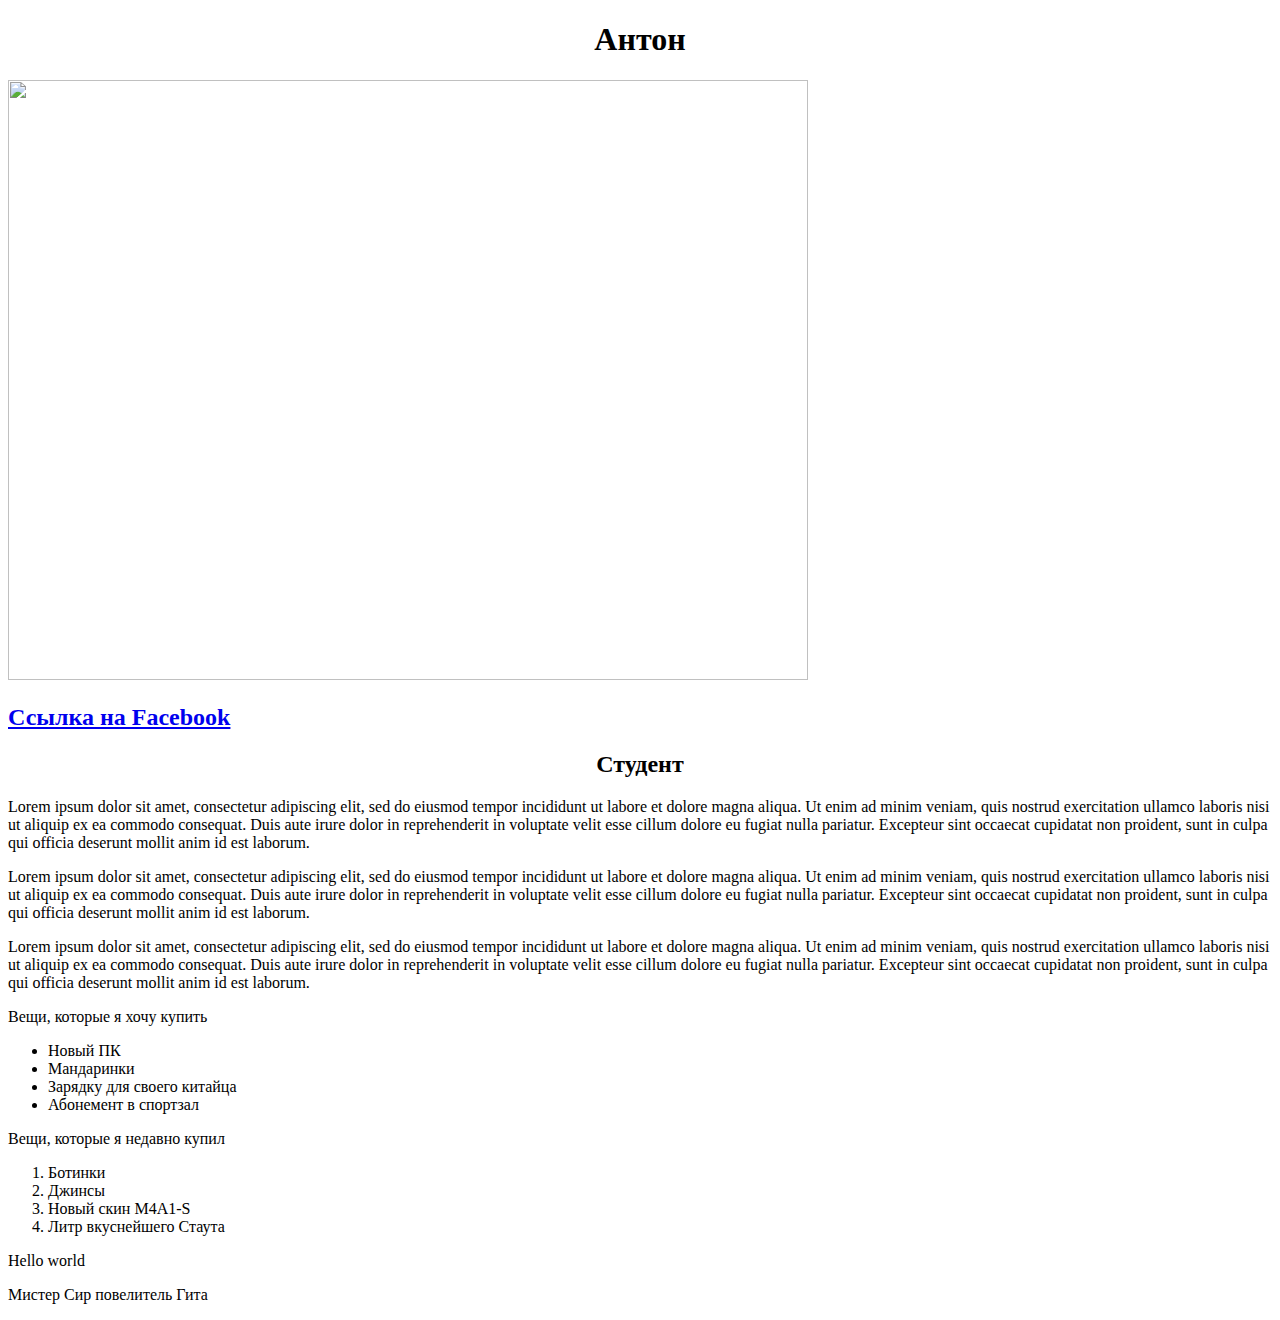
==== Index.html @ d89f1f13 "Sir povelitel Gita" ====
<!DOCTYPE html>
<html>
   <head>
      <meta charset="utf-8">
      <title>Заголовок страницы</title>
   </head>
   <body>
        <h1 align="center">Антон</h1>
        <img width="800" height="600" src="http://zverivdom.com/gallery/4719.jpg">
        <h2><a href="https://www.facebook.com/TonhyJohns" target="blank">Ссылка на Facebook</a></h2>
        <h2 align="center" >Студент</h2>
        <p>Lorem ipsum dolor sit amet, consectetur adipiscing elit, sed do eiusmod tempor incididunt ut labore et dolore magna aliqua. Ut enim ad minim veniam, quis nostrud exercitation ullamco laboris nisi ut aliquip ex ea commodo consequat. Duis aute irure dolor in reprehenderit in voluptate velit esse cillum dolore eu fugiat nulla pariatur. Excepteur sint occaecat cupidatat non proident, sunt in culpa qui officia deserunt mollit anim id est laborum.</p>
        <p>Lorem ipsum dolor sit amet, consectetur adipiscing elit, sed do eiusmod tempor incididunt ut labore et dolore magna aliqua. Ut enim ad minim veniam, quis nostrud exercitation ullamco laboris nisi ut aliquip ex ea commodo consequat. Duis aute irure dolor in reprehenderit in voluptate velit esse cillum dolore eu fugiat nulla pariatur. Excepteur sint occaecat cupidatat non proident, sunt in culpa qui officia deserunt mollit anim id est laborum.</p>
        <p>Lorem ipsum dolor sit amet, consectetur adipiscing elit, sed do eiusmod tempor incididunt ut labore et dolore magna aliqua. Ut enim ad minim veniam, quis nostrud exercitation ullamco laboris nisi ut aliquip ex ea commodo consequat. Duis aute irure dolor in reprehenderit in voluptate velit esse cillum dolore eu fugiat nulla pariatur. Excepteur sint occaecat cupidatat non proident, sunt in culpa qui officia deserunt mollit anim id est laborum.</p>
        <p>Вещи, которые я хочу купить
            <ul>
                <li>Новый ПК</li>
                <li>Мандаринки</li>
                <li>Зарядку для своего китайца</li>
                <li>Абонемент в спортзал</li>
            </ul>
        </p>
        <p>Вещи, которые я недавно купил
            <ol>
                <li>Ботинки</li>
                <li>Джинсы</li>
                <li>Новый скин M4A1-S</li>
                <li>Литр вкуснейшего Стаута</li>
            </ol>
        </p>
        <p>Hello world</p>
        <p>Мистер Сир повелитель Гита</p>
    </body>
</html>
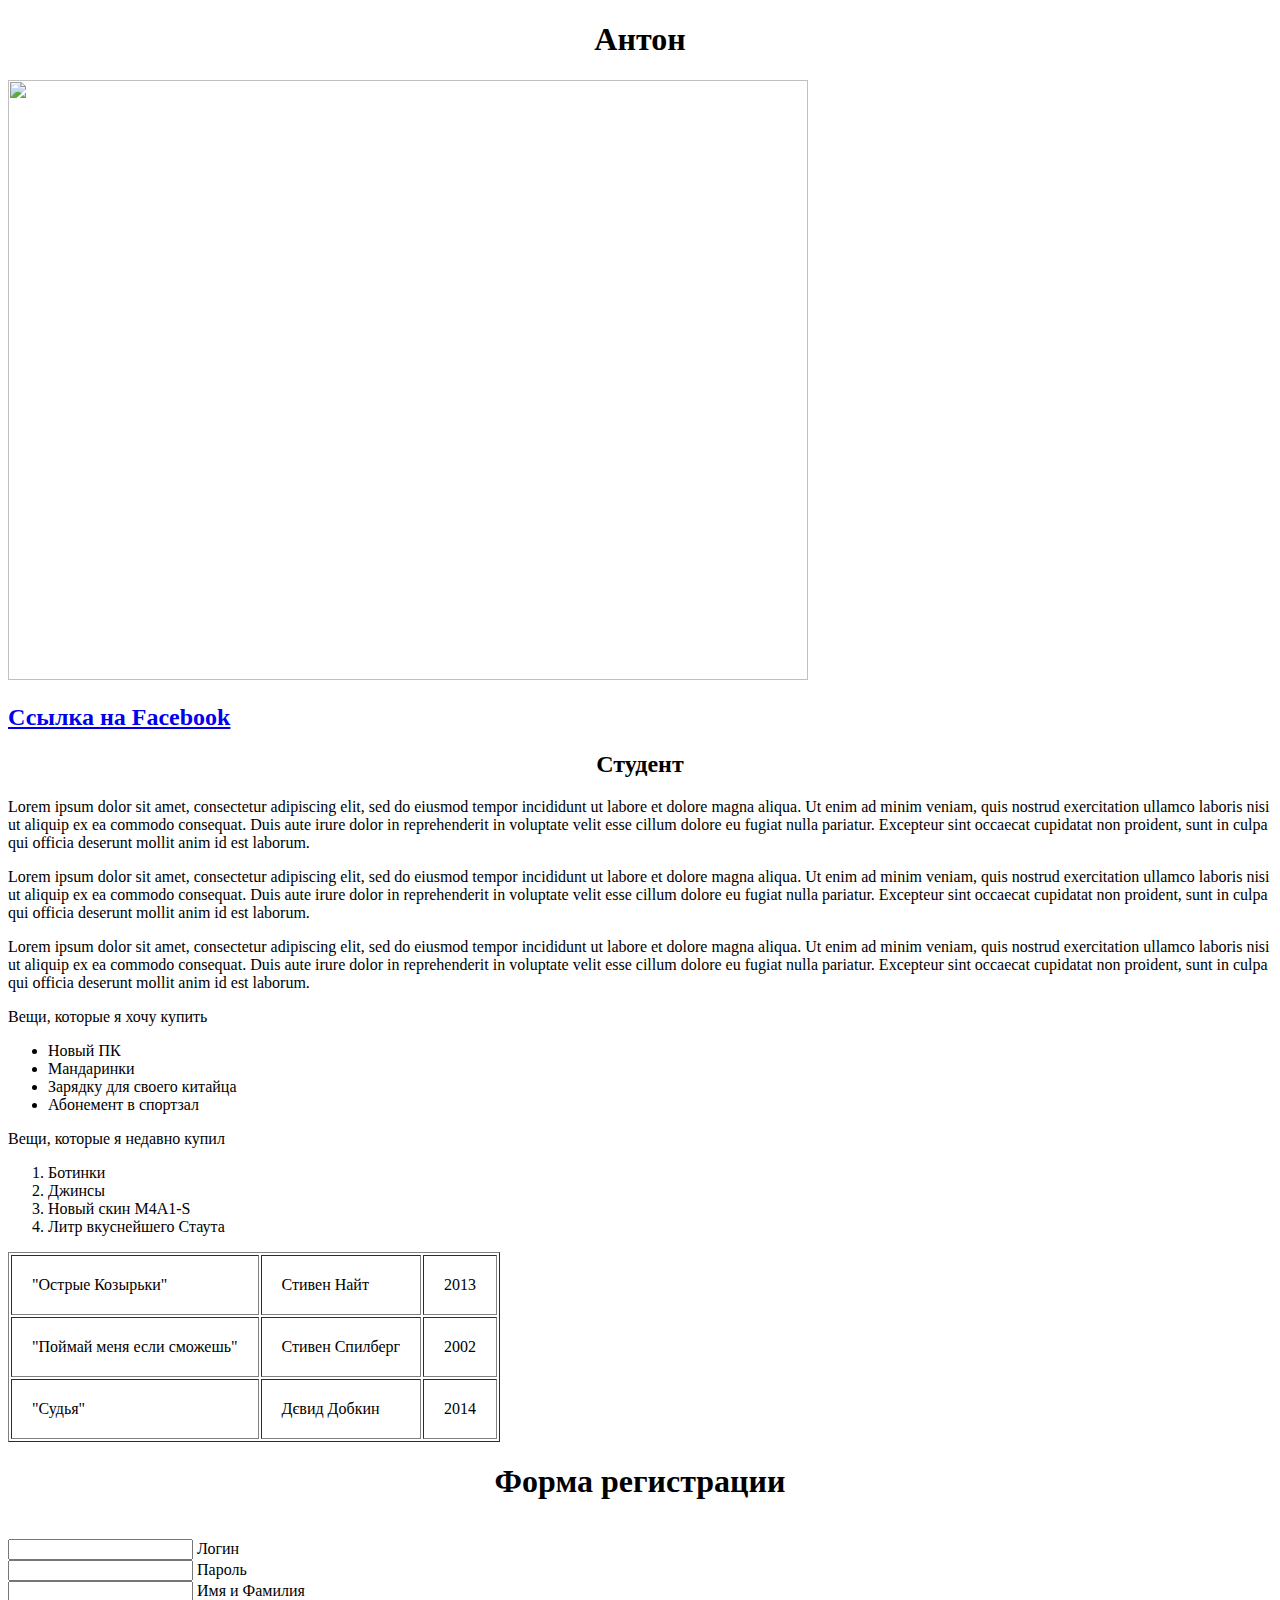
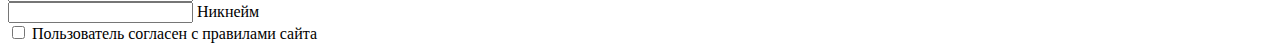
==== commit 12b6062f: "tb and input" ====
--- a/Index.html
+++ b/Index.html
@@ -28,7 +28,33 @@
                 <li>Литр вкуснейшего Стаута</li>
             </ol>
         </p>
-        <p>Hello world</p>
-        <p>Мистер Сир повелитель Гита</p>
+        <table cellpadding="20" border="1">
+            <tr>
+                <td>"Острые Козырьки"</td>
+                <td>Стивен Найт</td>
+                <td>2013</td>
+            </tr>
+            <tr>
+                <td>"Поймай меня если сможешь"</td>
+                <td>Стивен Спилберг</td>
+                <td>2002</td>
+            </tr>
+            <tr>
+                <td>"Судья"</td>
+                <td>Дєвид Добкин</td>
+                <td>2014</td>
+            </tr>
+        </table>
+        <h1 align="center">Форма регистрации</h1>
+        <br><input type="text">
+        <label>Логин</label>
+        <br><input type="password">
+        <label>Пароль</label>
+        <br><input type="text">
+        <label>Имя и Фамилия</label>
+        <br><input type="text">
+        <labek>Никнейм</labek>
+        <br><input type="checkbox">
+        <label>Пользователь согласен с правилами сайта</label>
     </body>
 </html>
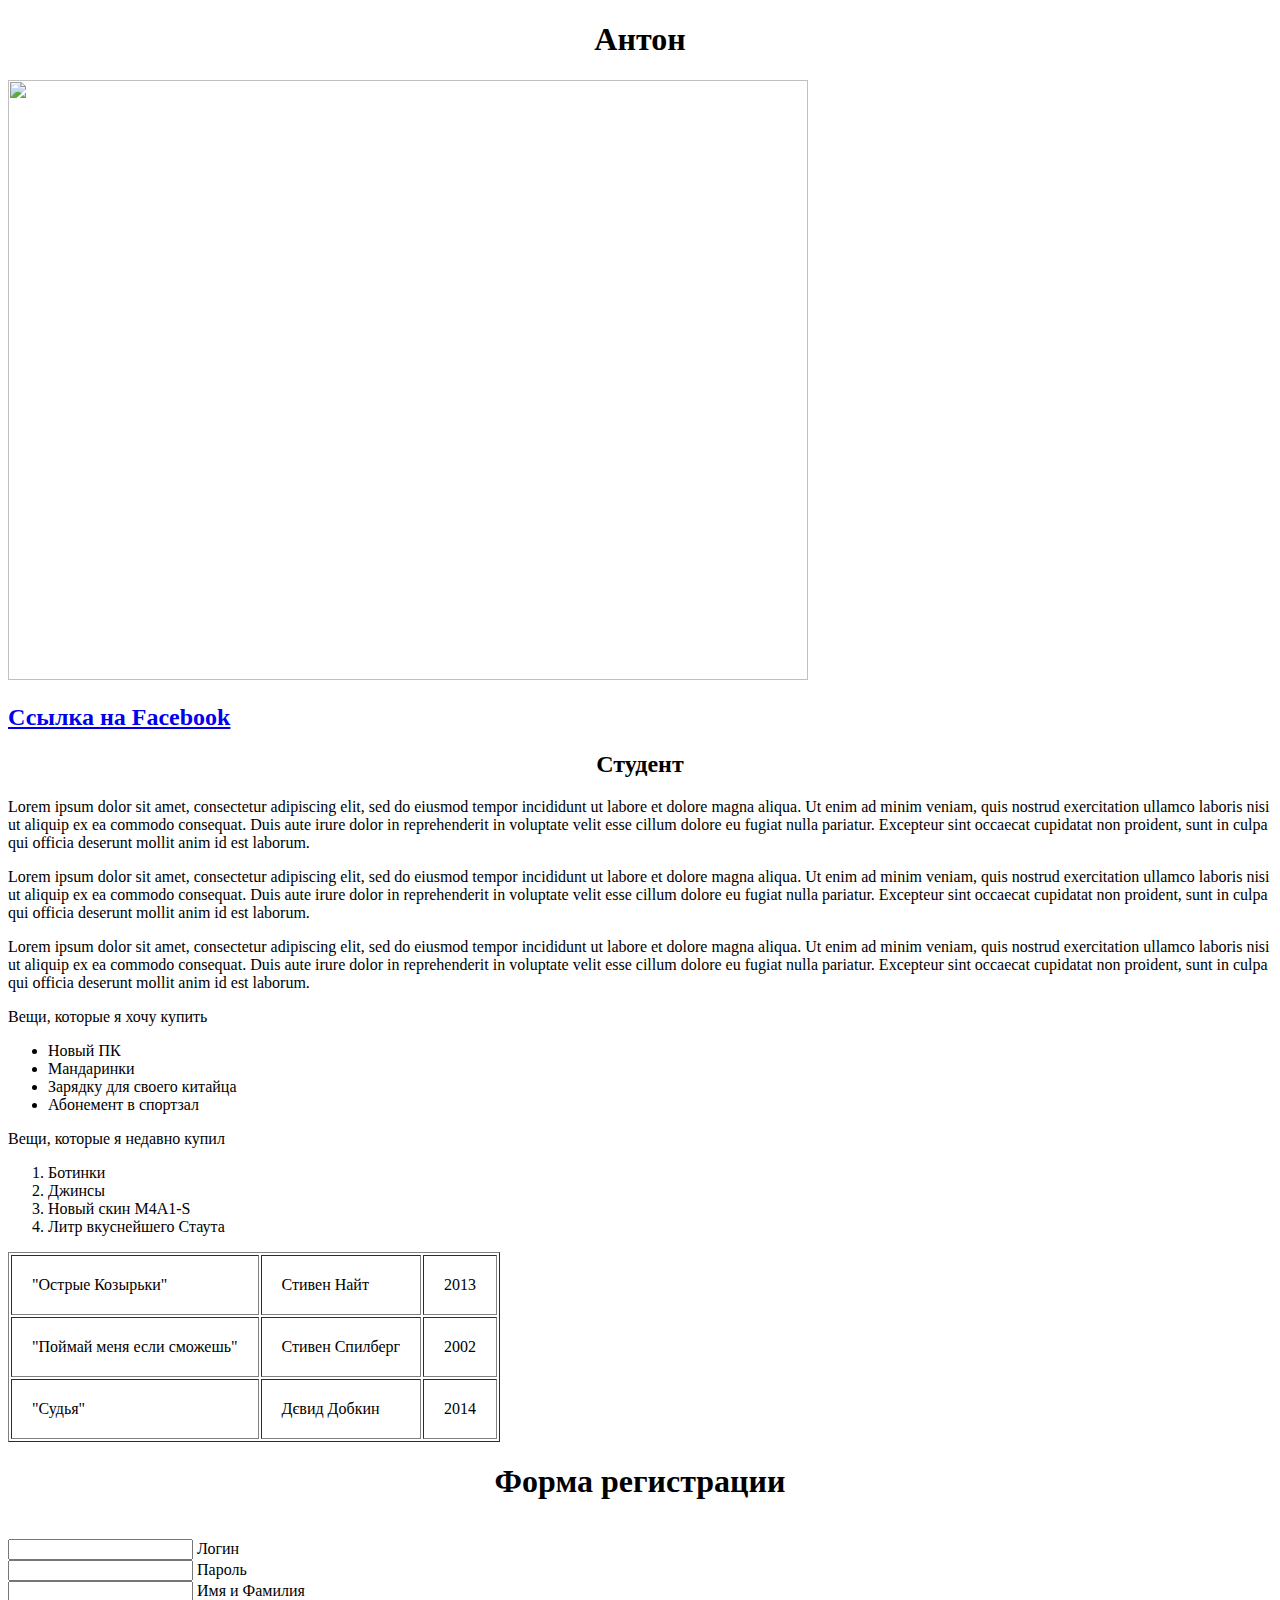
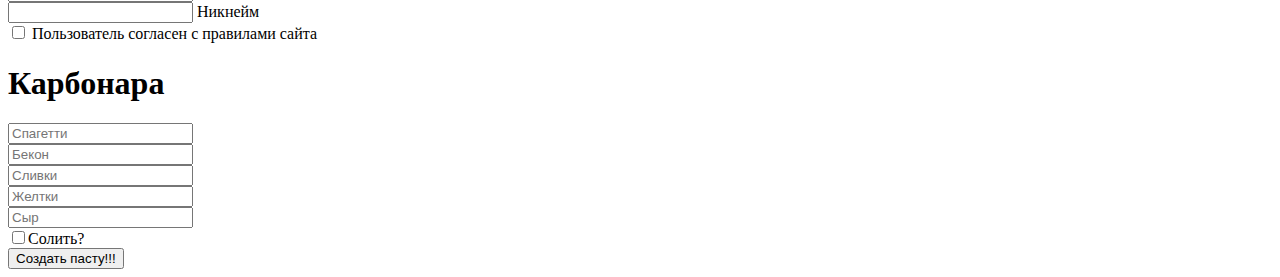
==== commit 9ee51e72: "Forms" ====
--- a/Index.html
+++ b/Index.html
@@ -56,5 +56,15 @@
         <labek>Никнейм</labek>
         <br><input type="checkbox">
         <label>Пользователь согласен с правилами сайта</label>
+        <form>
+            <h1>Карбонара</h1>
+            <input type="text" placeholder="Спагетти" name="Spagetti"><br>
+            <input type="text" placeholder="Бекон" name="Bacon"><br>
+            <input type="text" placeholder="Сливки" name="Slibvki"><br>
+            <input type="text" placeholder="Желтки" name "Yellowki"><br>
+            <input type="text" placeholder="Сыр" name="Cheese"><br>
+            <input type="checkbox" name="solit">Солить?<br>
+            <button type="submit">Создать пасту!!!</button>
+        </form>
     </body>
 </html>
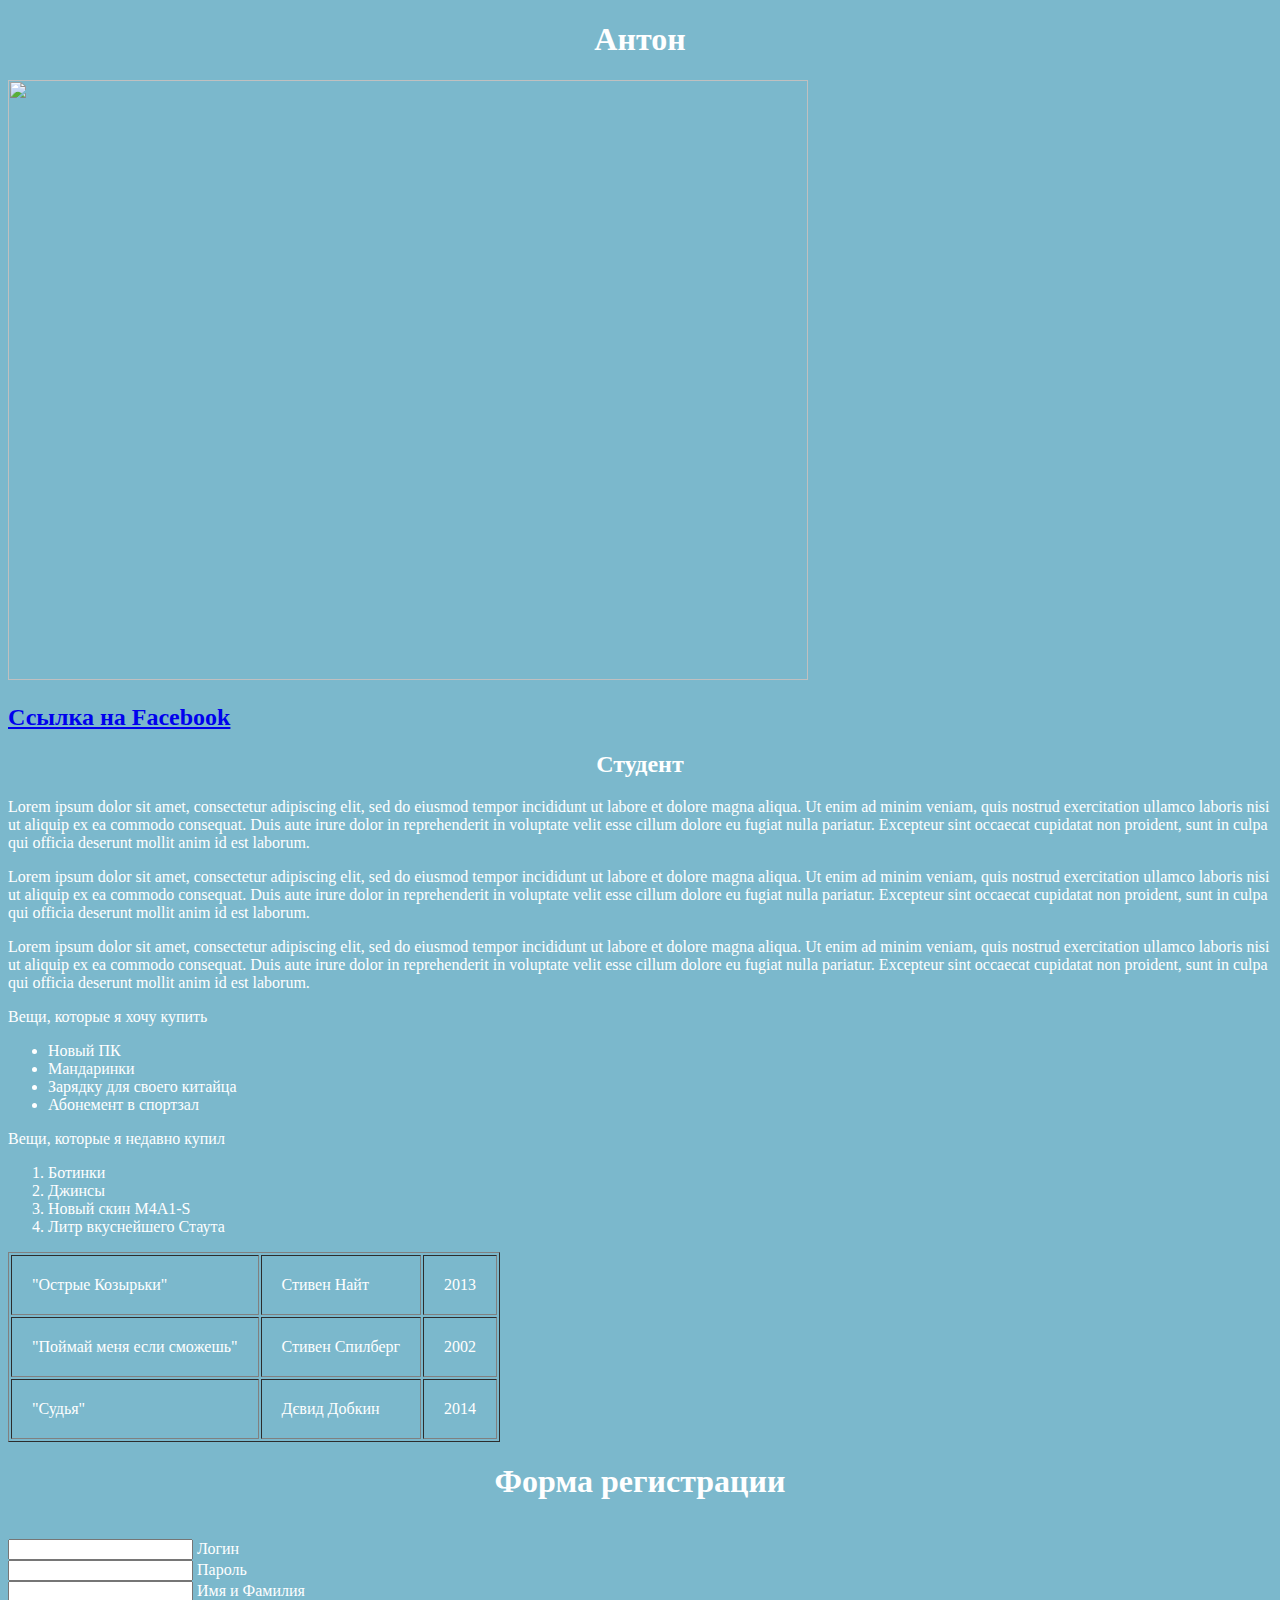
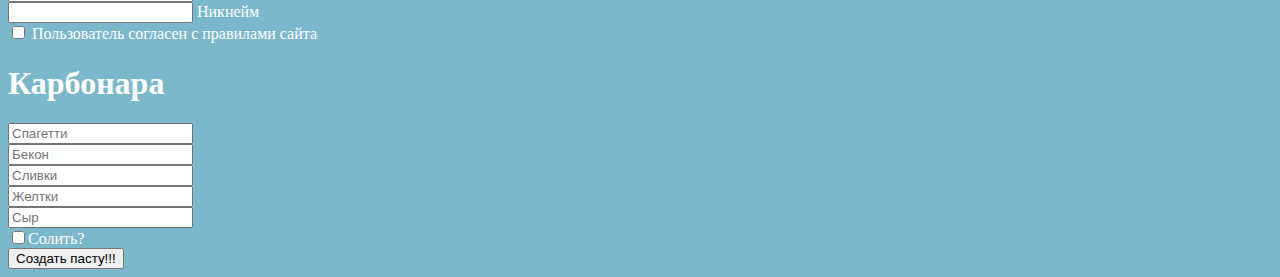
==== commit 04bc24e7: "1st css style" ====
--- a/Index.html
+++ b/Index.html
@@ -2,6 +2,7 @@
 <html>
    <head>
       <meta charset="utf-8">
+      <link rel="stylesheet" href="Style.css">
       <title>Заголовок страницы</title>
    </head>
    <body>
--- a/Style.css
+++ b/Style.css
@@ -0,0 +1,4 @@
+body {
+    background-color: rgb(123, 184, 204);
+    color: #fff;
+}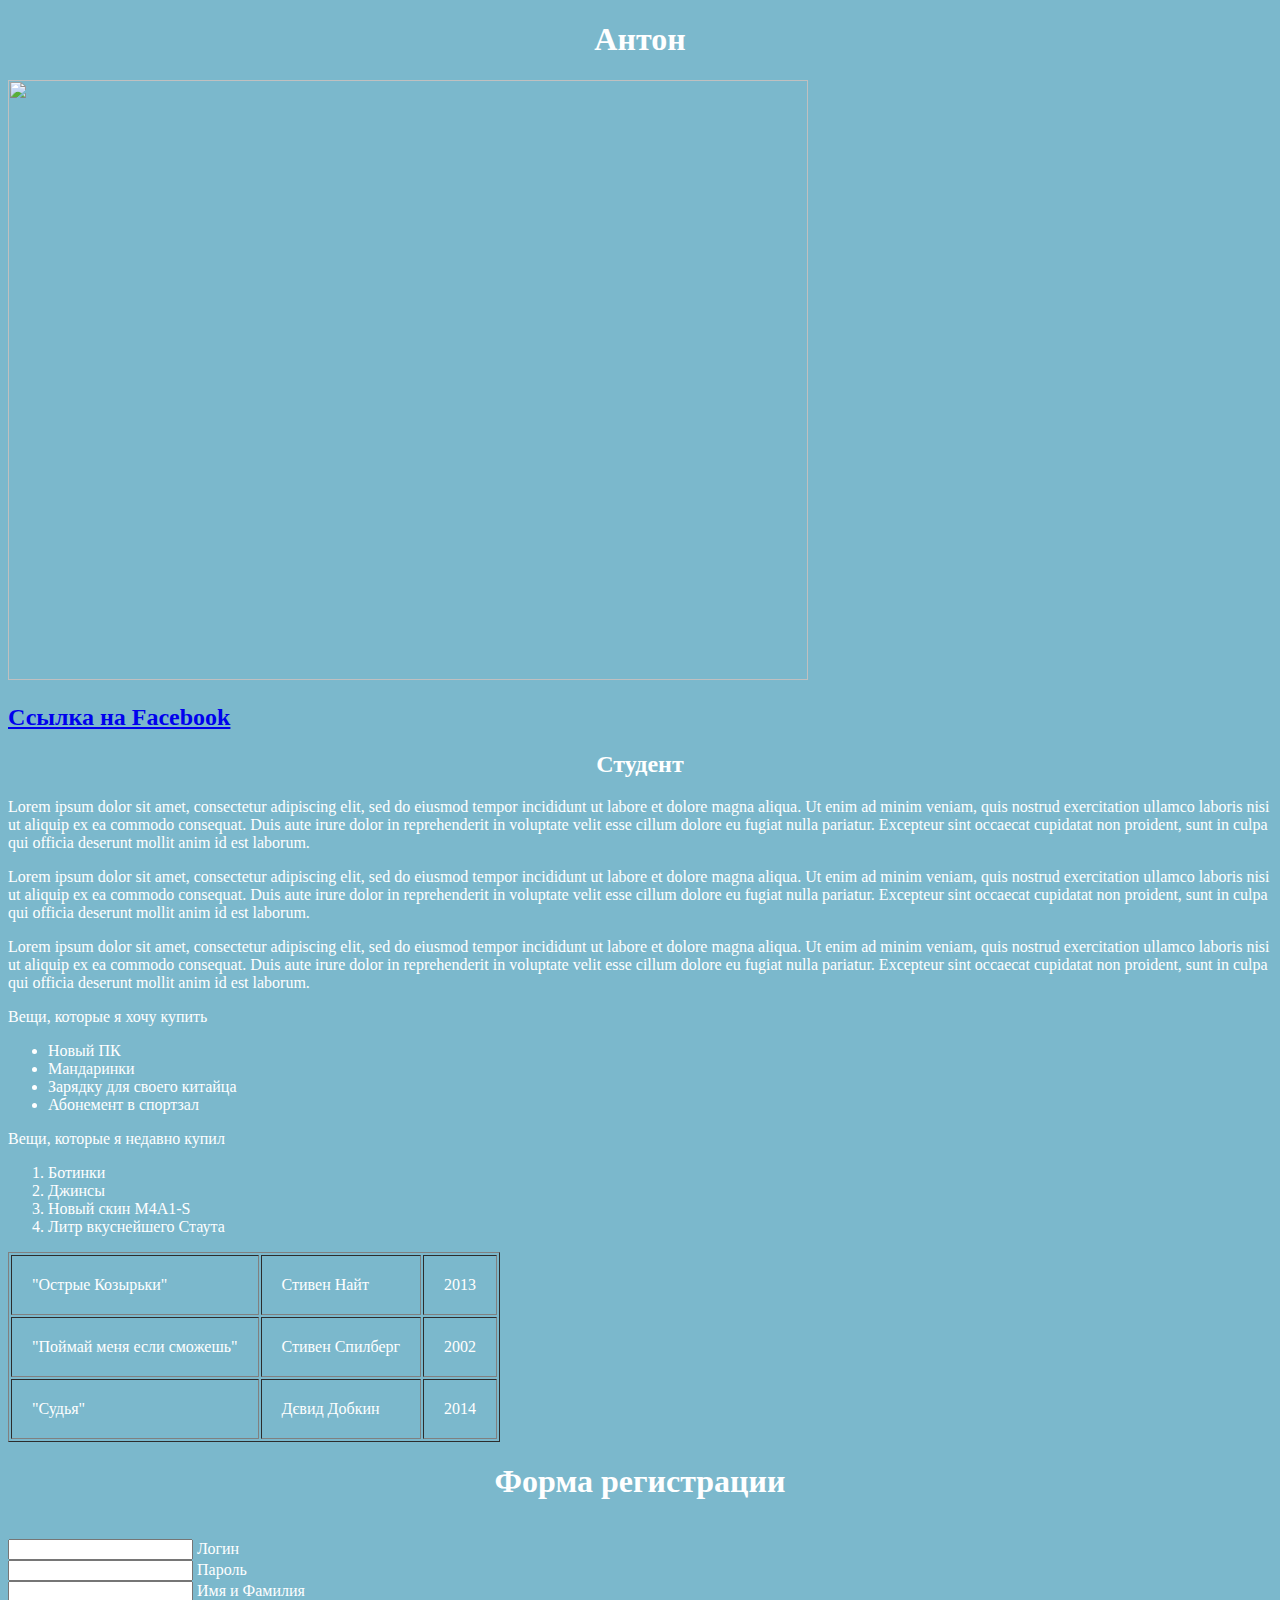
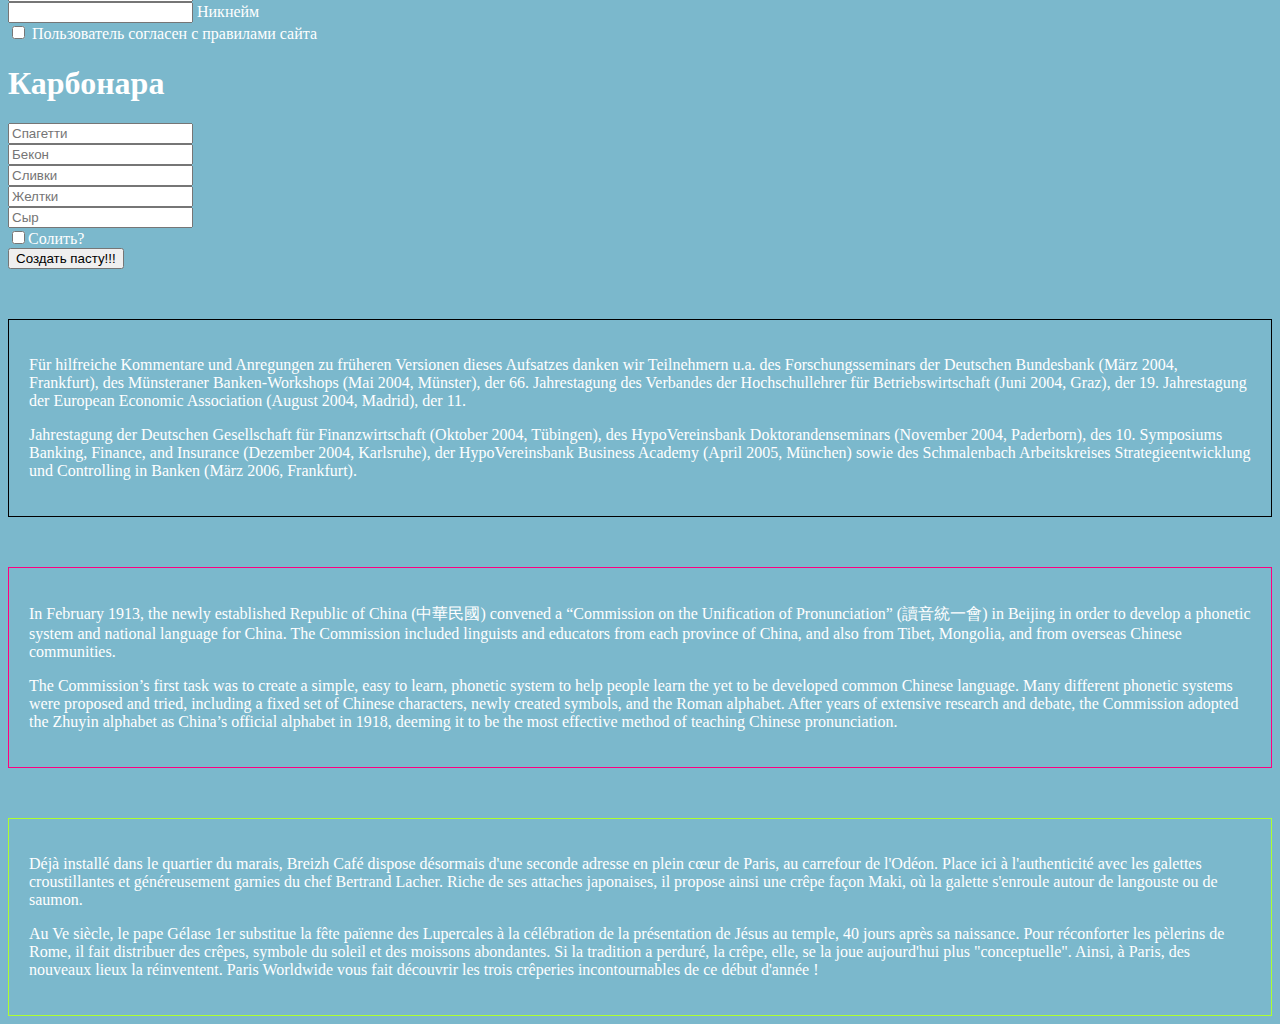
==== commit 74378808: "2nd css" ====
--- a/Index.html
+++ b/Index.html
@@ -67,5 +67,16 @@
             <input type="checkbox" name="solit">Солить?<br>
             <button type="submit">Создать пасту!!!</button>
         </form>
+        <div class="first"><p>Für hilfreiche Kommentare und Anregungen zu früheren Versionen dieses Aufsatzes danken wir Teilnehmern u.a. des Forschungsseminars der Deutschen Bundesbank (März 2004, Frankfurt), des Münsteraner Banken-Workshops (Mai 2004, Münster), der 66. Jahrestagung des Verbandes der Hochschullehrer für Betriebswirtschaft (Juni 2004, Graz), der 19. Jahrestagung der European Economic Association (August 2004, Madrid), der 11.</p>
+            <p> Jahrestagung der Deutschen Gesellschaft für Finanzwirtschaft (Oktober 2004, Tübingen), des HypoVereinsbank Doktorandenseminars (November 2004, Paderborn), des 10. Symposiums Banking, Finance, and Insurance (Dezember 2004, Karlsruhe), der HypoVereinsbank Business Academy (April 2005, München) sowie des Schmalenbach Arbeitskreises Strategieentwicklung und Controlling in Banken (März 2006, Frankfurt).</p>
+            </div>
+        <div class="second">
+            <p>In February 1913, the newly established Republic of China (中華民國) convened a “Commission on the Unification of Pronunciation” (讀音統一會) in Beijing in order to develop a phonetic system and national language for China. The Commission included linguists and educators from each province of China, and also from Tibet, Mongolia, and from overseas Chinese communities.</p>
+            <p>The Commission’s first task was to create a simple, easy to learn, phonetic system to help people learn the yet to be developed common Chinese language. Many different phonetic systems were proposed and tried, including a fixed set of Chinese characters, newly created symbols, and the Roman alphabet.   After years of extensive research and debate, the Commission adopted the Zhuyin alphabet as China’s official alphabet in 1918, deeming it to be the most effective method of teaching Chinese pronunciation.</p>
+        </div>
+        <div class="third">
+            <p>Déjà installé dans le quartier du marais, Breizh Café dispose désormais d'une seconde adresse en plein cœur de Paris, au carrefour de l'Odéon. Place ici à l'authenticité avec les galettes croustillantes et généreusement garnies du chef Bertrand Lacher. Riche de ses attaches japonaises, il propose ainsi une crêpe façon Maki, où la galette s'enroule autour de langouste ou de saumon.</p>
+            <p>Au Ve siècle, le pape Gélase 1er substitue la fête païenne des Lupercales à la célébration de la présentation de Jésus au temple, 40 jours après sa naissance. Pour réconforter les pèlerins de Rome, il fait distribuer des crêpes, symbole du soleil et des moissons abondantes. Si la tradition a perduré, la crêpe, elle, se la joue aujourd'hui plus "conceptuelle". Ainsi, à Paris, des nouveaux lieux la réinventent. Paris Worldwide vous fait découvrir les trois crêperies incontournables de ce début d'année !</p>
+        </div>
     </body>
 </html>
--- a/Style.css
+++ b/Style.css
@@ -1,4 +1,19 @@
 body {
     background-color: rgb(123, 184, 204);
     color: #fff;
+}
+.first {
+    border: 1px solid rgb(0, 0, 0);
+    margin-bottom: 50px;
+    margin-top: 50px;
+    padding: 20px;
+}
+.second {
+    border: 1px solid rgb(255, 0, 128);
+    margin-bottom: 50px;
+    padding: 20px;
+}
+.third {
+    border: 1px solid greenyellow;
+    padding: 20px;
 }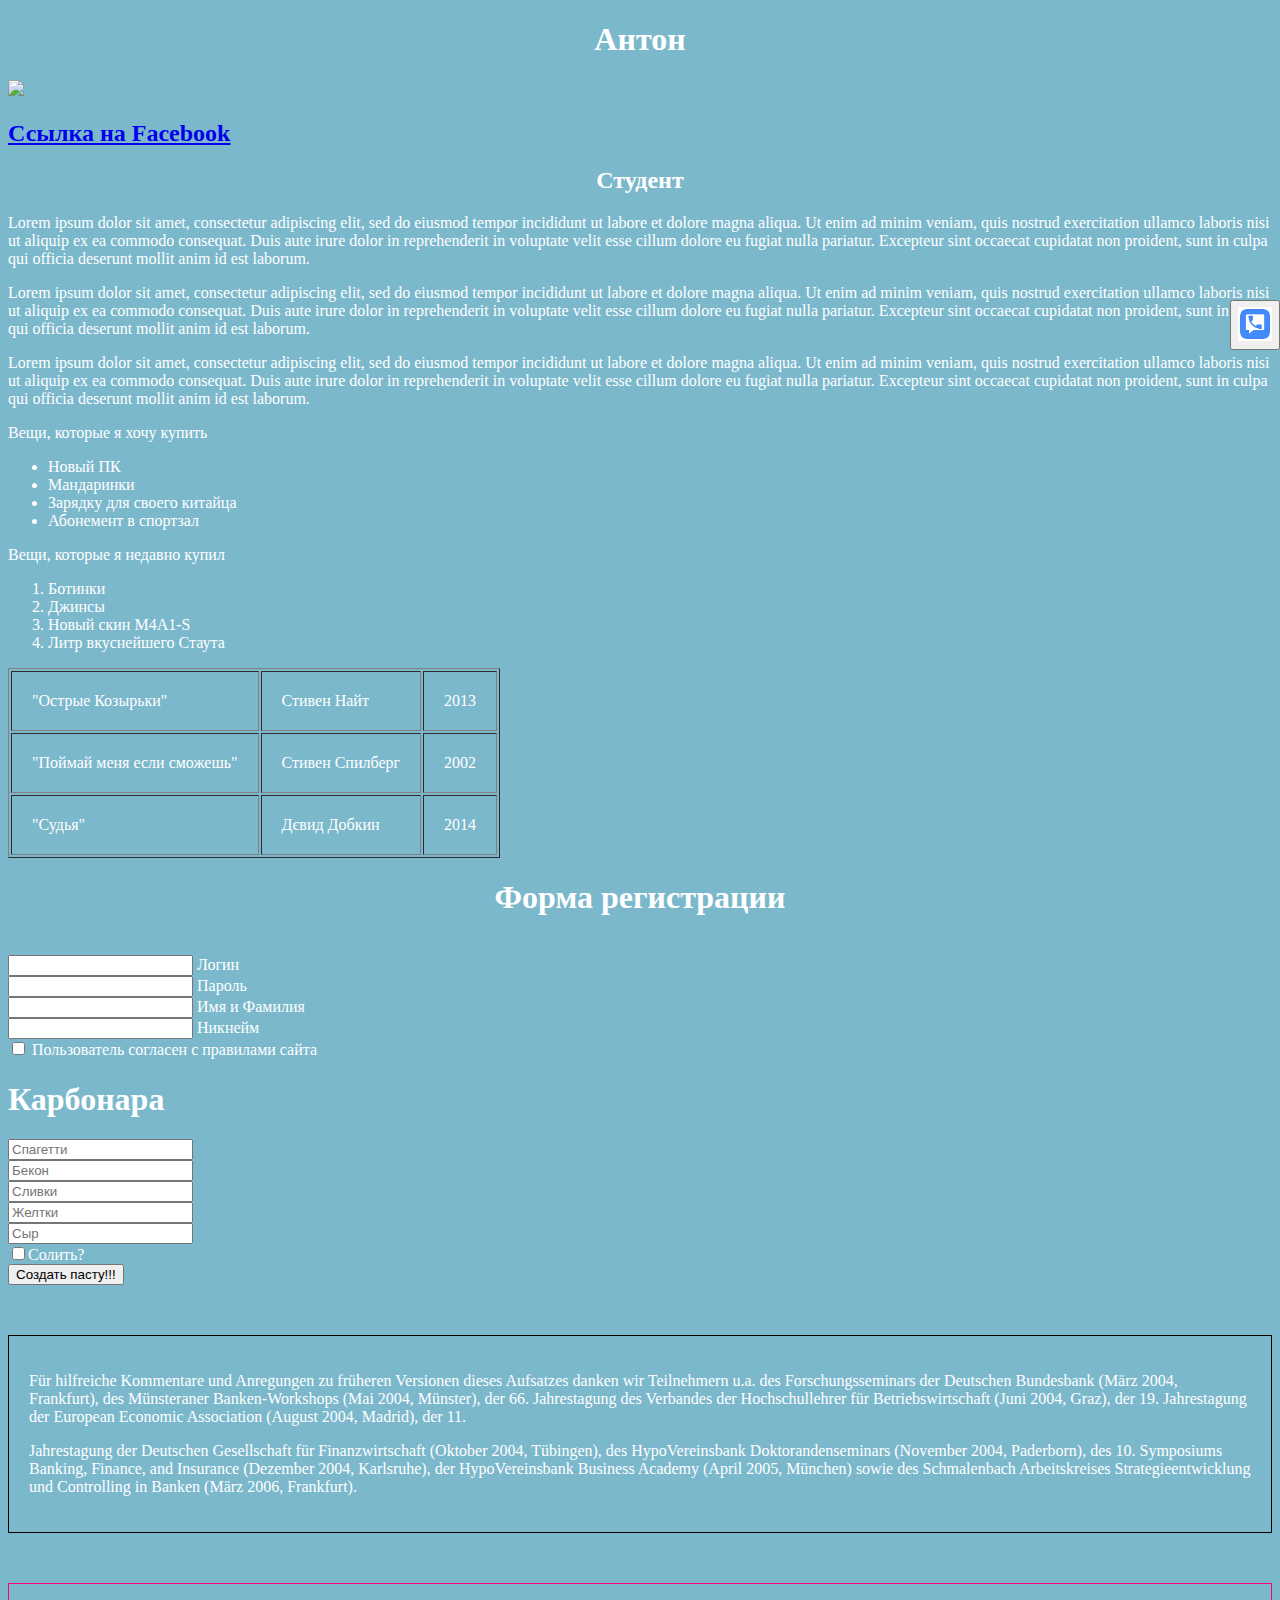
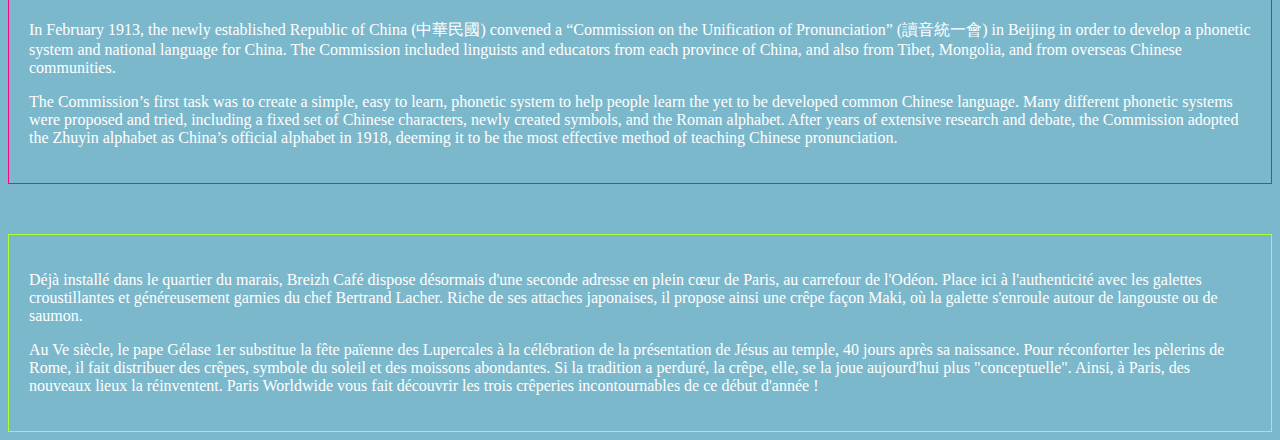
==== commit 1e746276: "fucking button callback" ====
--- a/Index.html
+++ b/Index.html
@@ -7,12 +7,15 @@
    </head>
    <body>
         <h1 align="center">Антон</h1>
-        <img width="800" height="600" src="http://zverivdom.com/gallery/4719.jpg">
+        <img src="http://funzoo.ru/uploads/posts/2010-11/1290528270_mopsik004.jpg">
         <h2><a href="https://www.facebook.com/TonhyJohns" target="blank">Ссылка на Facebook</a></h2>
         <h2 align="center" >Студент</h2>
         <p>Lorem ipsum dolor sit amet, consectetur adipiscing elit, sed do eiusmod tempor incididunt ut labore et dolore magna aliqua. Ut enim ad minim veniam, quis nostrud exercitation ullamco laboris nisi ut aliquip ex ea commodo consequat. Duis aute irure dolor in reprehenderit in voluptate velit esse cillum dolore eu fugiat nulla pariatur. Excepteur sint occaecat cupidatat non proident, sunt in culpa qui officia deserunt mollit anim id est laborum.</p>
         <p>Lorem ipsum dolor sit amet, consectetur adipiscing elit, sed do eiusmod tempor incididunt ut labore et dolore magna aliqua. Ut enim ad minim veniam, quis nostrud exercitation ullamco laboris nisi ut aliquip ex ea commodo consequat. Duis aute irure dolor in reprehenderit in voluptate velit esse cillum dolore eu fugiat nulla pariatur. Excepteur sint occaecat cupidatat non proident, sunt in culpa qui officia deserunt mollit anim id est laborum.</p>
         <p>Lorem ipsum dolor sit amet, consectetur adipiscing elit, sed do eiusmod tempor incididunt ut labore et dolore magna aliqua. Ut enim ad minim veniam, quis nostrud exercitation ullamco laboris nisi ut aliquip ex ea commodo consequat. Duis aute irure dolor in reprehenderit in voluptate velit esse cillum dolore eu fugiat nulla pariatur. Excepteur sint occaecat cupidatat non proident, sunt in culpa qui officia deserunt mollit anim id est laborum.</p>
+        <button class="btn">
+                <img src="callback.png" class="callback">
+            </button>
         <p>Вещи, которые я хочу купить
             <ul>
                 <li>Новый ПК</li>
--- a/Style.css
+++ b/Style.css
@@ -16,4 +16,14 @@
 .third {
     border: 1px solid greenyellow;
     padding: 20px;
+}
+.btn {
+    width: 50px;
+    height: 50px;
+    position: fixed;
+    right: 0;
+    top: 300px;
+}
+.callback {
+    width: 100%;
 }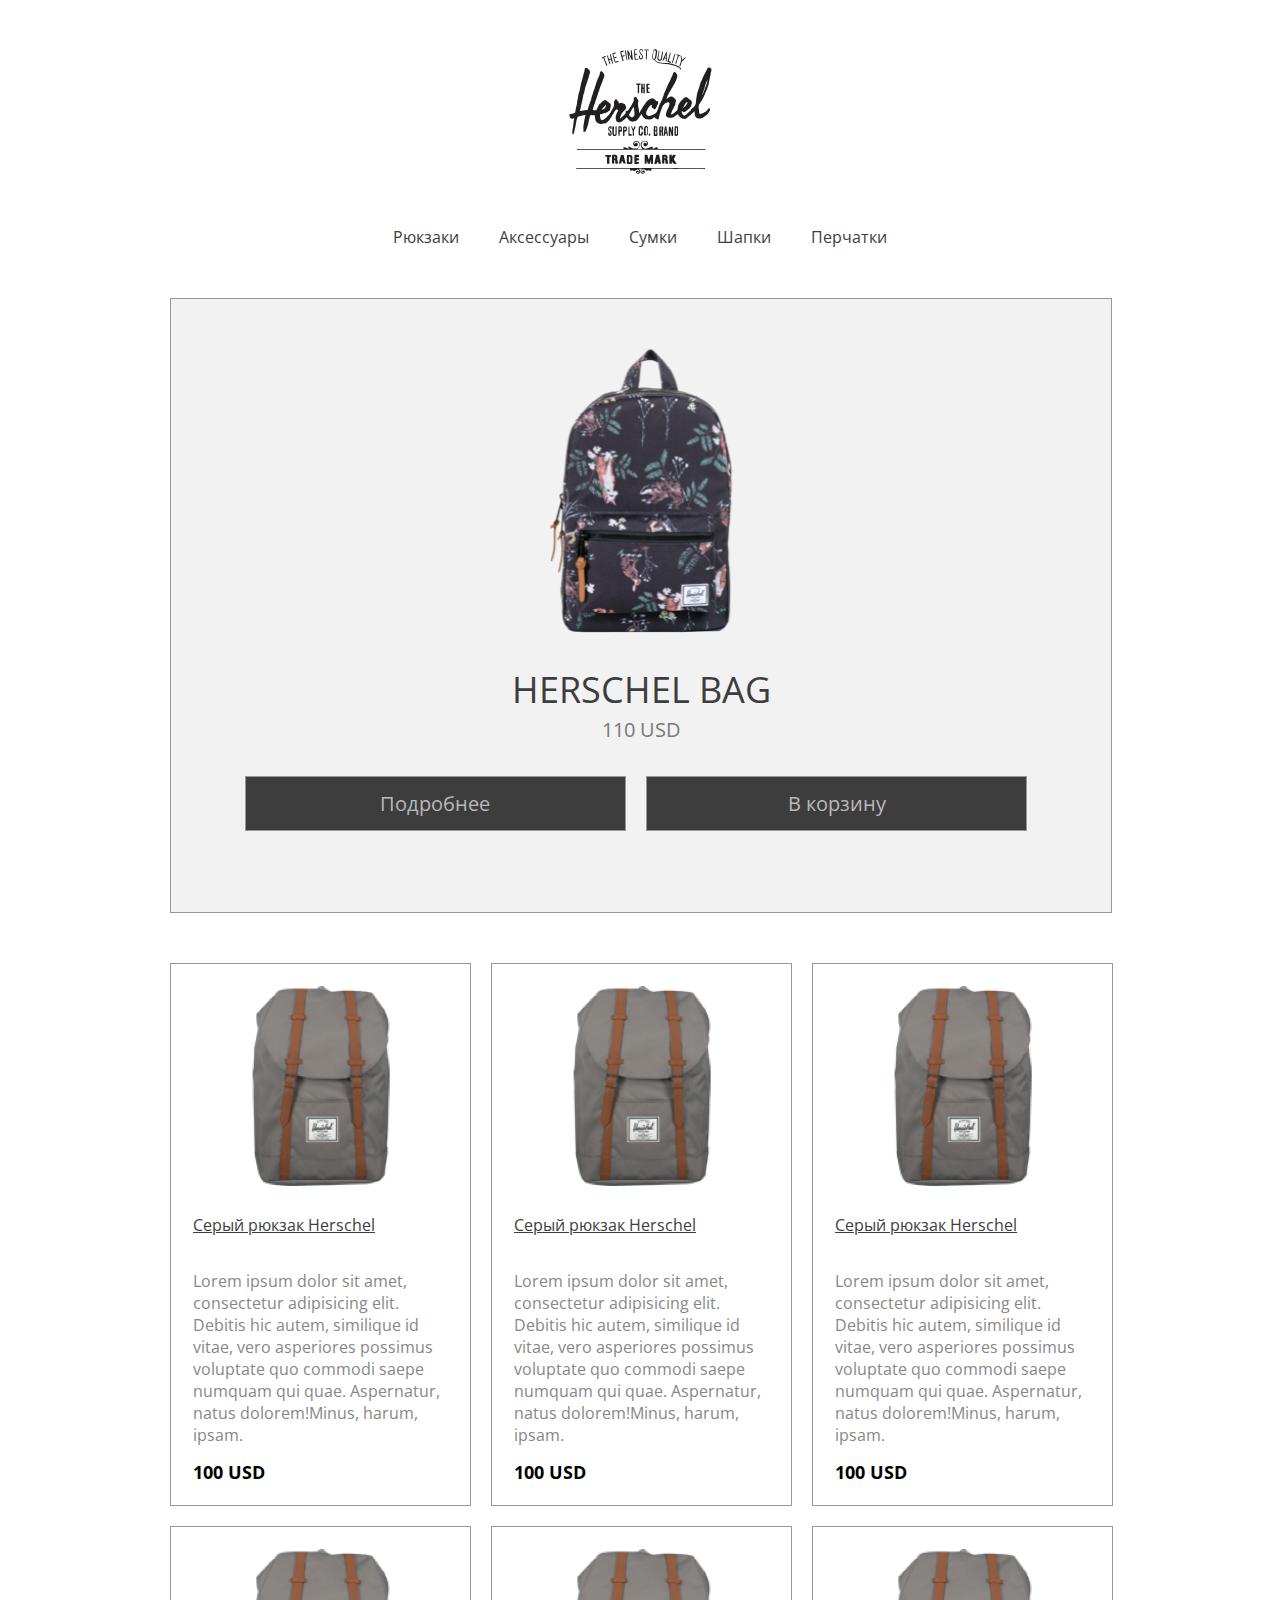
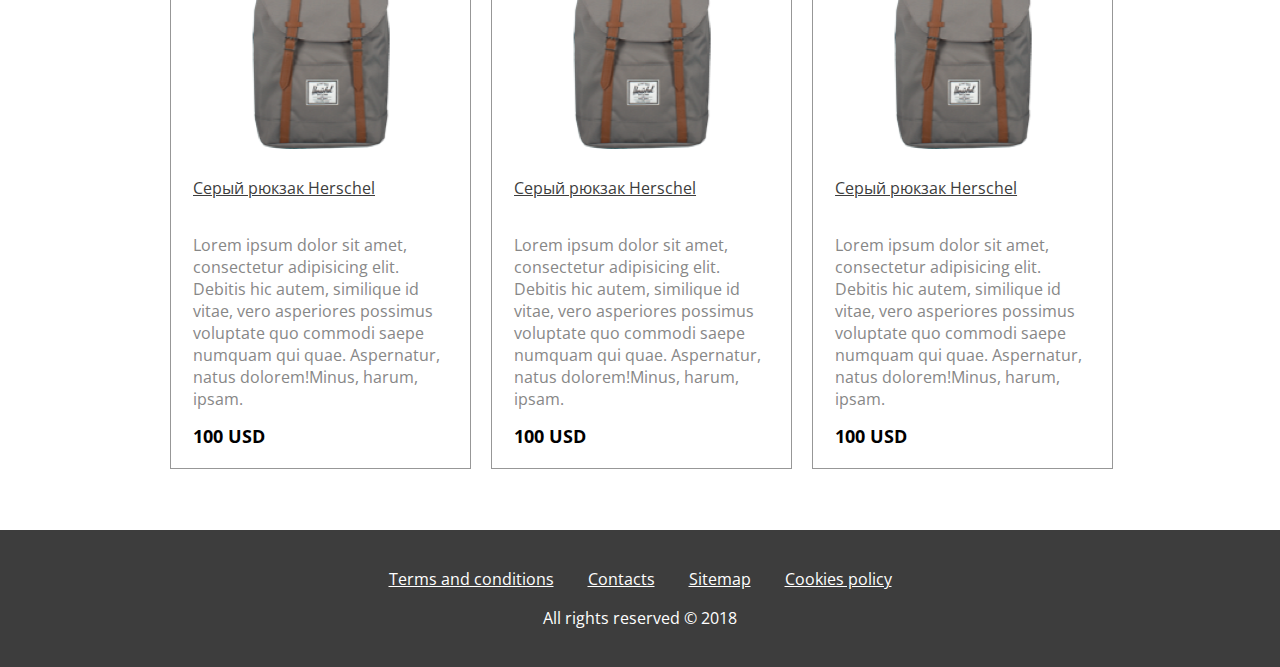
==== commit 7393cfb6: "New Index" ====
--- a/Index.html
+++ b/Index.html
@@ -1,85 +1,161 @@
 <!DOCTYPE html>
 <html>
-   <head>
-      <meta charset="utf-8">
-      <link rel="stylesheet" href="Style.css">
-      <title>Заголовок страницы</title>
-   </head>
-   <body>
-        <h1 align="center">Антон</h1>
-        <img src="http://funzoo.ru/uploads/posts/2010-11/1290528270_mopsik004.jpg">
-        <h2><a href="https://www.facebook.com/TonhyJohns" target="blank">Ссылка на Facebook</a></h2>
-        <h2 align="center" >Студент</h2>
-        <p>Lorem ipsum dolor sit amet, consectetur adipiscing elit, sed do eiusmod tempor incididunt ut labore et dolore magna aliqua. Ut enim ad minim veniam, quis nostrud exercitation ullamco laboris nisi ut aliquip ex ea commodo consequat. Duis aute irure dolor in reprehenderit in voluptate velit esse cillum dolore eu fugiat nulla pariatur. Excepteur sint occaecat cupidatat non proident, sunt in culpa qui officia deserunt mollit anim id est laborum.</p>
-        <p>Lorem ipsum dolor sit amet, consectetur adipiscing elit, sed do eiusmod tempor incididunt ut labore et dolore magna aliqua. Ut enim ad minim veniam, quis nostrud exercitation ullamco laboris nisi ut aliquip ex ea commodo consequat. Duis aute irure dolor in reprehenderit in voluptate velit esse cillum dolore eu fugiat nulla pariatur. Excepteur sint occaecat cupidatat non proident, sunt in culpa qui officia deserunt mollit anim id est laborum.</p>
-        <p>Lorem ipsum dolor sit amet, consectetur adipiscing elit, sed do eiusmod tempor incididunt ut labore et dolore magna aliqua. Ut enim ad minim veniam, quis nostrud exercitation ullamco laboris nisi ut aliquip ex ea commodo consequat. Duis aute irure dolor in reprehenderit in voluptate velit esse cillum dolore eu fugiat nulla pariatur. Excepteur sint occaecat cupidatat non proident, sunt in culpa qui officia deserunt mollit anim id est laborum.</p>
-        <button class="btn">
-                <img src="callback.png" class="callback">
-            </button>
-        <p>Вещи, которые я хочу купить
-            <ul>
-                <li>Новый ПК</li>
-                <li>Мандаринки</li>
-                <li>Зарядку для своего китайца</li>
-                <li>Абонемент в спортзал</li>
-            </ul>
-        </p>
-        <p>Вещи, которые я недавно купил
-            <ol>
-                <li>Ботинки</li>
-                <li>Джинсы</li>
-                <li>Новый скин M4A1-S</li>
-                <li>Литр вкуснейшего Стаута</li>
-            </ol>
-        </p>
-        <table cellpadding="20" border="1">
-            <tr>
-                <td>"Острые Козырьки"</td>
-                <td>Стивен Найт</td>
-                <td>2013</td>
-            </tr>
-            <tr>
-                <td>"Поймай меня если сможешь"</td>
-                <td>Стивен Спилберг</td>
-                <td>2002</td>
-            </tr>
-            <tr>
-                <td>"Судья"</td>
-                <td>Дєвид Добкин</td>
-                <td>2014</td>
-            </tr>
-        </table>
-        <h1 align="center">Форма регистрации</h1>
-        <br><input type="text">
-        <label>Логин</label>
-        <br><input type="password">
-        <label>Пароль</label>
-        <br><input type="text">
-        <label>Имя и Фамилия</label>
-        <br><input type="text">
-        <labek>Никнейм</labek>
-        <br><input type="checkbox">
-        <label>Пользователь согласен с правилами сайта</label>
-        <form>
-            <h1>Карбонара</h1>
-            <input type="text" placeholder="Спагетти" name="Spagetti"><br>
-            <input type="text" placeholder="Бекон" name="Bacon"><br>
-            <input type="text" placeholder="Сливки" name="Slibvki"><br>
-            <input type="text" placeholder="Желтки" name "Yellowki"><br>
-            <input type="text" placeholder="Сыр" name="Cheese"><br>
-            <input type="checkbox" name="solit">Солить?<br>
-            <button type="submit">Создать пасту!!!</button>
-        </form>
-        <div class="first"><p>Für hilfreiche Kommentare und Anregungen zu früheren Versionen dieses Aufsatzes danken wir Teilnehmern u.a. des Forschungsseminars der Deutschen Bundesbank (März 2004, Frankfurt), des Münsteraner Banken-Workshops (Mai 2004, Münster), der 66. Jahrestagung des Verbandes der Hochschullehrer für Betriebswirtschaft (Juni 2004, Graz), der 19. Jahrestagung der European Economic Association (August 2004, Madrid), der 11.</p>
-            <p> Jahrestagung der Deutschen Gesellschaft für Finanzwirtschaft (Oktober 2004, Tübingen), des HypoVereinsbank Doktorandenseminars (November 2004, Paderborn), des 10. Symposiums Banking, Finance, and Insurance (Dezember 2004, Karlsruhe), der HypoVereinsbank Business Academy (April 2005, München) sowie des Schmalenbach Arbeitskreises Strategieentwicklung und Controlling in Banken (März 2006, Frankfurt).</p>
+    <head>
+        <meta charset="utf-8">
+        <link rel="stylesheet" href="style/style.css">
+        <link rel="stylesheet" href="style/normalize.css">
+        <link href="https://fonts.googleapis.com/css?family=Open+Sans:400,700" rel="stylesheet">
+        <title>Herschel bag</title>
+    </head>
+    <body>
+        <header>
+            <div class="container">
+                <div class="col-12 justify-center header-logo-col">
+                    <a href="/">
+                     <img src="images/herschel-logo.svg">
+                    </a>
+                </div>
+                <div class="col-12"></div>
+                <div class="col-12 justify-center header-logo-col">
+                    <nav>
+                        <a href="#">Рюкзаки</a>
+                        <a href="#">Аксессуары</a>
+                        <a href="#">Сумки</a>
+                        <a href="#">Шапки</a>
+                        <a href="#">Перчатки</a>
+                    </nav>
+                </div>
             </div>
-        <div class="second">
-            <p>In February 1913, the newly established Republic of China (中華民國) convened a “Commission on the Unification of Pronunciation” (讀音統一會) in Beijing in order to develop a phonetic system and national language for China. The Commission included linguists and educators from each province of China, and also from Tibet, Mongolia, and from overseas Chinese communities.</p>
-            <p>The Commission’s first task was to create a simple, easy to learn, phonetic system to help people learn the yet to be developed common Chinese language. Many different phonetic systems were proposed and tried, including a fixed set of Chinese characters, newly created symbols, and the Roman alphabet.   After years of extensive research and debate, the Commission adopted the Zhuyin alphabet as China’s official alphabet in 1918, deeming it to be the most effective method of teaching Chinese pronunciation.</p>
-        </div>
-        <div class="third">
-            <p>Déjà installé dans le quartier du marais, Breizh Café dispose désormais d'une seconde adresse en plein cœur de Paris, au carrefour de l'Odéon. Place ici à l'authenticité avec les galettes croustillantes et généreusement garnies du chef Bertrand Lacher. Riche de ses attaches japonaises, il propose ainsi une crêpe façon Maki, où la galette s'enroule autour de langouste ou de saumon.</p>
-            <p>Au Ve siècle, le pape Gélase 1er substitue la fête païenne des Lupercales à la célébration de la présentation de Jésus au temple, 40 jours après sa naissance. Pour réconforter les pèlerins de Rome, il fait distribuer des crêpes, symbole du soleil et des moissons abondantes. Si la tradition a perduré, la crêpe, elle, se la joue aujourd'hui plus "conceptuelle". Ainsi, à Paris, des nouveaux lieux la réinventent. Paris Worldwide vous fait découvrir les trois crêperies incontournables de ce début d'année !</p>
-        </div>
+         </header>
+         <main>
+            <div class="container">
+                <section class="main-item">
+                        <img class="main-item-img" src="images/header-img.png">
+                        <span class="main-item-heading">Herschel bag</span>
+                        <span class="main-item-price">110 usd</span>
+                    <div class="row justify-center">
+                        <div class="col-5">
+                           <button class="main-item-btn main-item-btn-dark">
+                              Подробнее
+                           </button>
+                        </div>
+                        <div class="col-5">
+                           <button class="main-item-btn main-item-btn-dark">
+                              В корзину
+                           </button>
+                        </div>
+                    </div>
+                </section>
+                <section>
+                    <div class="row">
+                    <div class="col-4">
+                        <div class="card">
+                            <img class="card-img" src="images/card-item-1.png">
+                            <a href="#" class="card-heading">Серый рюкзак Herschel</a>
+                            <p class="card-description">
+                                 Lorem ipsum dolor sit amet,
+                                 consectetur adipisicing elit.
+                                 Debitis hic autem, similique id
+                                 vitae, vero asperiores possimus
+                                 voluptate quo commodi saepe
+                                 numquam qui quae.
+                                 Aspernatur, natus dolorem!Minus, harum, ipsam.
+                            </p>
+                            <span class="card-price">100 USD</span>
+                        </div>
+                    </div>
+                    <div class="col-4">
+                        <div class="card">
+                            <img class="card-img" src="images/card-item-1.png">
+                            <a href="#" class="card-heading">Серый рюкзак Herschel</a>
+                            <p class="card-description">
+                                Lorem ipsum dolor sit amet,
+                                consectetur adipisicing elit.
+                                Debitis hic autem, similique id
+                                vitae, vero asperiores possimus
+                                voluptate quo commodi saepe
+                                numquam qui quae.
+                                Aspernatur, natus dolorem!Minus, harum, ipsam.
+                            </p>
+                            <span class="card-price">100 USD</span>
+                        </div>
+                    </div>
+                    <div class="col-4">
+                        <div class="card">
+                            <img class="card-img" src="images/card-item-1.png">
+                            <a href="#" class="card-heading">Серый рюкзак Herschel</a>
+                            <p class="card-description">
+                                Lorem ipsum dolor sit amet,
+                                consectetur adipisicing elit.
+                                Debitis hic autem, similique id
+                                vitae, vero asperiores possimus
+                                voluptate quo commodi saepe
+                                numquam qui quae.
+                                Aspernatur, natus dolorem!Minus, harum, ipsam.
+                            </p>
+                            <span class="card-price">100 USD</span>
+                        </div>
+                    </div>
+                    <div class="col-4">
+                        <div class="card">
+                            <img class="card-img" src="images/card-item-1.png">
+                            <a href="#" class="card-heading">Серый рюкзак Herschel</a>
+                            <p class="card-description">
+                                Lorem ipsum dolor sit amet,
+                                consectetur adipisicing elit.
+                                Debitis hic autem, similique id
+                                vitae, vero asperiores possimus
+                                voluptate quo commodi saepe
+                                numquam qui quae.
+                                Aspernatur, natus dolorem!Minus, harum, ipsam.
+                            </p>
+                            <span class="card-price">100 USD</span>
+                        </div>
+                    </div>
+                    <div class="col-4">
+                        <div class="card">
+                            <img class="card-img" src="images/card-item-1.png">
+                            <a href="#" class="card-heading">Серый рюкзак Herschel</a>
+                            <p class="card-description">
+                                Lorem ipsum dolor sit amet,
+                                consectetur adipisicing elit.
+                                Debitis hic autem, similique id
+                                vitae, vero asperiores possimus
+                                voluptate quo commodi saepe
+                                numquam qui quae.
+                                Aspernatur, natus dolorem!Minus, harum, ipsam.
+                            </p>
+                            <span class="card-price">100 USD</span>
+                        </div>
+                    </div>
+                    <div class="col-4">
+                        <div class="card">
+                            <img class="card-img" src="images/card-item-1.png">
+                            <a href="#" class="card-heading">Серый рюкзак Herschel</a>
+                            <p class="card-description">
+                                Lorem ipsum dolor sit amet,
+                                consectetur adipisicing elit.
+                                Debitis hic autem, similique id
+                                vitae, vero asperiores possimus
+                                voluptate quo commodi saepe
+                                numquam qui quae.
+                                Aspernatur, natus dolorem!Minus, harum, ipsam.
+                            </p>
+                            <span class="card-price">100 USD</span>
+                        </div>
+                    </div>
+                    </div>
+                </section>
+            </div>
+        </main>
+        <footer>
+            <div class="footer-links">
+                <a href="#">Terms and conditions</a>
+                <a href="#">Contacts</a>
+                <a href="#">Sitemap</a>
+                <a href="#">Cookies policy</a>
+            </div>
+            <span>All rights reserved © 2018</span>
+        </footer>
     </body>
-</html>
+</html>--- a/style/style.css
+++ b/style/style.css
@@ -0,0 +1,183 @@
+  .container {
+    max-width: 940px;
+    margin: 0 auto;
+  }
+ .row {
+    width: 102.5%;
+    display: flex;
+    flex-wrap: wrap;
+    margin-left: -10px;
+    margin-right: -10ppx;
+    margin-bottom: 41px;
+  }
+
+ 
+ body {
+    font-family: 'Open Sans', sans-serif;
+  }
+  .col-1 {
+    width: 8.33%;
+  }
+  
+  .col-2 {
+    width: 16.66%;
+  }
+  
+  .col-3 {
+    width: 24.99%;
+  }
+  
+  .col-4 {
+    width: 33.32%;
+  }
+  
+  .col-5 {
+    width: 41.65%;
+  }
+  
+  .col-6 {
+    width: 50%;
+  }
+  
+  .col-7 {
+    width: 58.31%;
+  }
+  
+  .col-8 {
+    width: 66.64%;
+  }
+  
+  .col-9 {
+    width: 74.97%;
+  }
+  
+  .col-10 {
+    width: 83.3%;
+  }
+  
+  .col-11 {
+    width: 91.63%;
+  }
+  
+  .col-12 {
+    width: 100%;
+  }
+  
+  .col-1, .col-2, .col-3, .col-4, .col-5, .col-6, .col-7, .col-8, .col-9, .col-10, .col-11, .col-12  {
+    display: flex;
+    padding-left: 10px;
+    padding-right: 10px;
+    box-sizing: border-box;
+  }
+    
+  header {
+    padding-top: 49px;
+ }
+ .justify-center {
+    justify-content: center;
+ }
+ header nav a {
+    color: #3d3d3d;
+    text-decoration: none;
+    margin-right: 36px;
+ }
+ header nav a:last-child {
+  margin-right: 0;
+  }
+
+.header-logo-col {
+  margin-bottom: 51px;
+}
+.main-item {
+  display: flex;
+  flex-direction: column;
+  align-items: center;
+  width: 100%;
+  background-color: #f2f2f2;
+  border: 1px solid #979797;
+  padding-top: 50px;
+  padding-bottom: 40px;
+  margin-bottom: 49.9px;
+}
+.main-item-img {
+  width: 183px;
+  height: 284px;
+  margin-bottom: 36px;
+}
+.main-item-heading {
+  font-size: 36px;
+  color: #3d3d3d;
+  text-transform: uppercase;
+  margin-bottom: 8px;
+}
+.main-item-price {
+  font-size: 20px;
+  color: #797979;
+  text-transform: uppercase;
+  margin-bottom: 35px;
+}
+.main-item-btn {
+  width: 100%;
+  border: 1px solid #3d3d3d;
+  padding: 15px 0;
+  text-align: center;
+  background-color: #f2f2f2;
+  color: #3d3d3d;
+  font-size: 20px;
+}
+.main-item-btn:hover {
+  cursor: pointer;
+}
+.main-item-btn-dark {
+  background-color: #3d3d3d;
+  border: solid 1px #979797;
+  color: #b9b9b9;
+}
+
+.card {
+  display: flex;
+  width: 100%;
+  flex-direction: column;
+  border: 1px solid #979797;
+  padding: 22px;
+  margin-bottom: 20px;
+}
+.card-img {
+  width: 138px;
+  height: 200px;
+  margin-bottom: 30px;
+  display: flex;
+  align-self: center;
+}
+.card-heading {
+  font-size: 16px;
+  color: #3d3d3d;
+  margin-bottom: 20px;
+}
+.card-description {
+  color: #878787;
+  line-height: normal;
+}
+.card-price {
+  font-size: 18px;
+  font-weight: bold;
+}
+
+footer {
+  display: flex;
+  flex-direction: column;
+  align-items: center;
+  background-color: #3d3d3d;
+  padding: 40px 0;
+  color: #ffffff;
+}
+.footer-links {
+  margin-bottom: 20px;
+}
+.footer-links a {
+  color: #ffffff;
+  margin-right: 30px;
+}
+.footer-links a:last-child {
+  margin-right: 0;
+}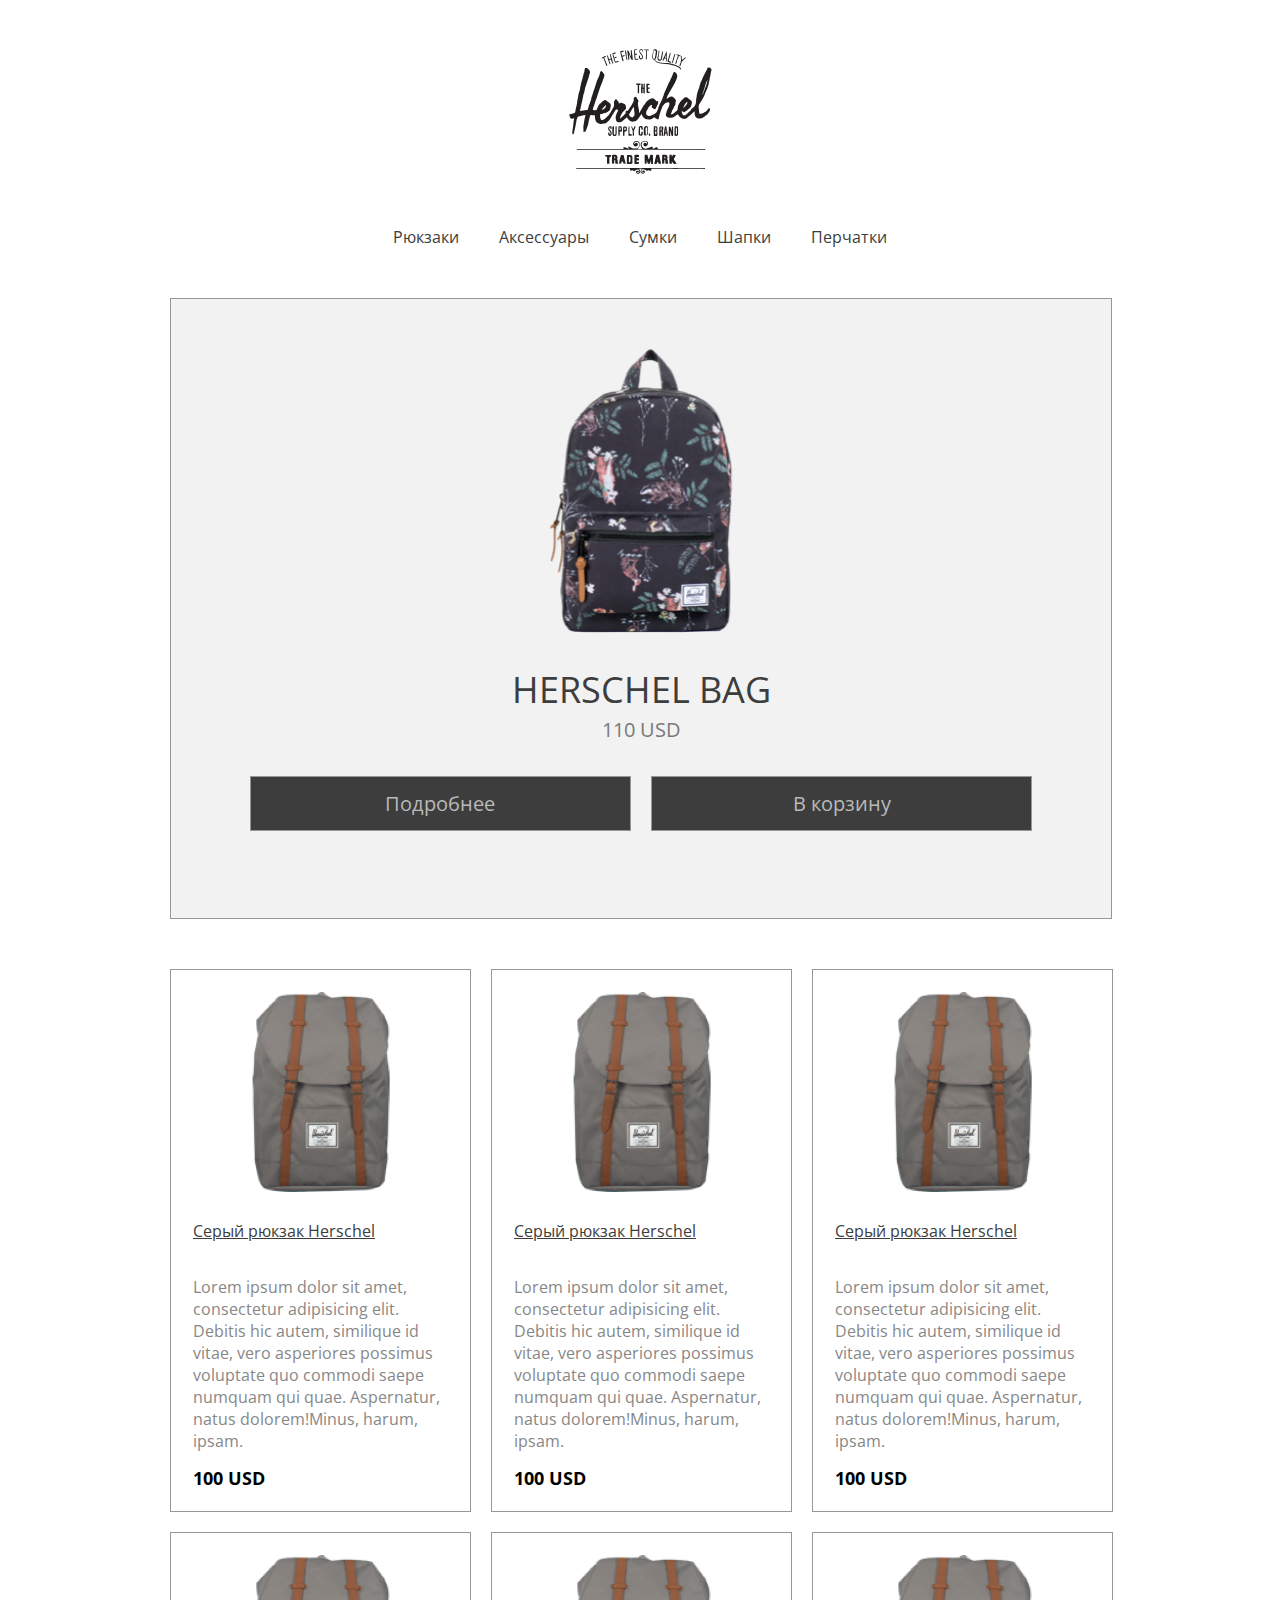
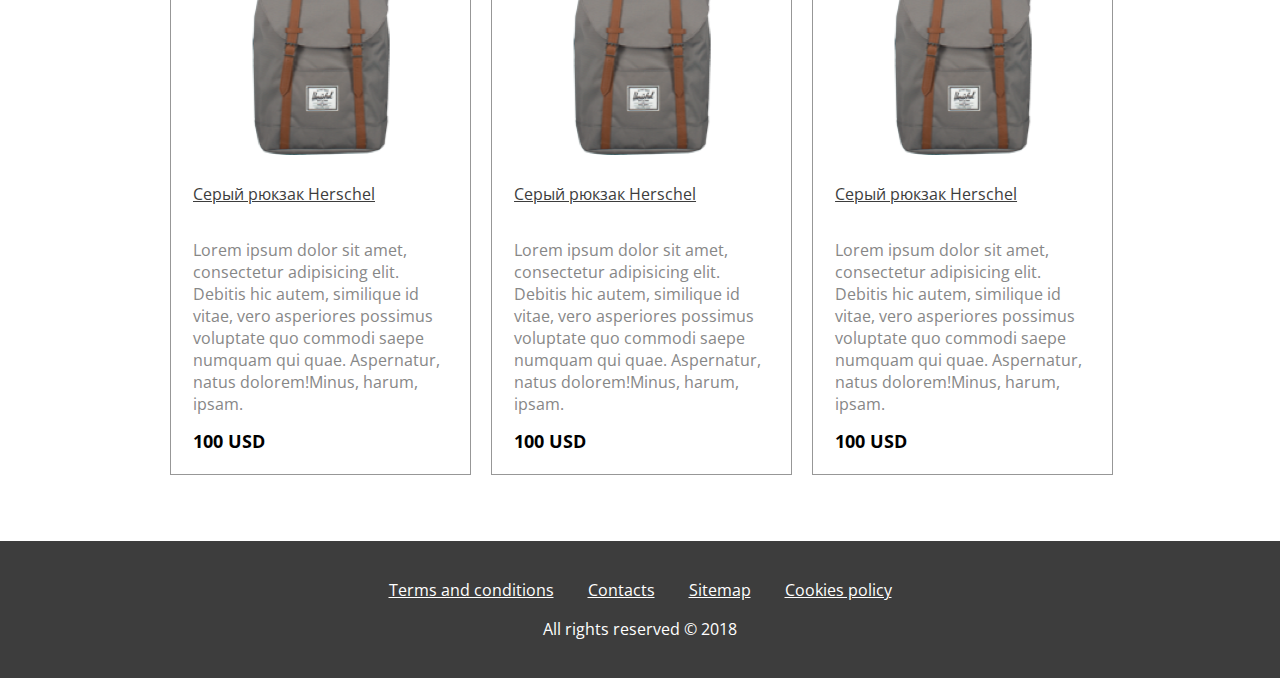
==== commit 5d6b3d63: "Index page 100$" ====
--- a/Index.html
+++ b/Index.html
@@ -48,7 +48,7 @@
                 </section>
                 <section>
                     <div class="row">
-                    <div class="col-4">
+                    <div class="col-xs-12 col-sm-6 col-4">
                         <div class="card">
                             <img class="card-img" src="images/card-item-1.png">
                             <a href="#" class="card-heading">Серый рюкзак Herschel</a>
@@ -64,7 +64,7 @@
                             <span class="card-price">100 USD</span>
                         </div>
                     </div>
-                    <div class="col-4">
+                    <div class="col-xs-12 col-sm-6 col-4">
                         <div class="card">
                             <img class="card-img" src="images/card-item-1.png">
                             <a href="#" class="card-heading">Серый рюкзак Herschel</a>
@@ -80,7 +80,7 @@
                             <span class="card-price">100 USD</span>
                         </div>
                     </div>
-                    <div class="col-4">
+                    <div class="col-xs-12 col-sm-6 col-4">
                         <div class="card">
                             <img class="card-img" src="images/card-item-1.png">
                             <a href="#" class="card-heading">Серый рюкзак Herschel</a>
@@ -96,7 +96,7 @@
                             <span class="card-price">100 USD</span>
                         </div>
                     </div>
-                    <div class="col-4">
+                    <div class="col-xs-12 col-sm-6 col-4">
                         <div class="card">
                             <img class="card-img" src="images/card-item-1.png">
                             <a href="#" class="card-heading">Серый рюкзак Herschel</a>
@@ -112,7 +112,7 @@
                             <span class="card-price">100 USD</span>
                         </div>
                     </div>
-                    <div class="col-4">
+                    <div class="col-xs-12 col-sm-6 col-4">
                         <div class="card">
                             <img class="card-img" src="images/card-item-1.png">
                             <a href="#" class="card-heading">Серый рюкзак Herschel</a>
@@ -128,7 +128,7 @@
                             <span class="card-price">100 USD</span>
                         </div>
                     </div>
-                    <div class="col-4">
+                    <div class="col-xs-12 col-sm-6 col-4">
                         <div class="card">
                             <img class="card-img" src="images/card-item-1.png">
                             <a href="#" class="card-heading">Серый рюкзак Herschel</a>
--- a/style/style.css
+++ b/style/style.css
@@ -1,75 +1,176 @@
-  .container {
-    max-width: 940px;
-    margin: 0 auto;
-  }
- .row {
-    width: 102.5%;
-    display: flex;
-    flex-wrap: wrap;
-    margin-left: -10px;
-    margin-right: -10ppx;
-    margin-bottom: 41px;
-  }
-
+.container {
+  max-width: 940px;
+  margin: 0 auto;
+}
+
+.row {
+  width: 102.5%;
+  display: flex;
+  flex-wrap: wrap;
+  margin-left: -10px;
+  margin-right: -10px;
+  margin-bottom: 46.6px;
+}
+
+.col-1 {
+  width: 8.33%;
+}
+
+.col-2 {
+  width: 16.66%;
+}
+
+.col-3 {
+  width: 24.99%;
+}
+
+.col-4 {
+  width: 33.32%;
+}
+
+.col-5 {
+  width: 41.65%;
+}
+
+.col-6 {
+  width: 50%;
+}
+
+.col-7 {
+  width: 58.31%;
+}
+
+.col-8 {
+  width: 66.64%;
+}
+
+.col-9 {
+  width: 74.97%;
+}
+
+.col-10 {
+  width: 83.3%;
+}
+
+.col-11 {
+  width: 91.63%;
+}
+
+.col-12 {
+  width: 100%;
+}
+
+.col-1, .col-2, .col-3, .col-4, .col-5, .col-6, .col-7, .col-8, .col-9, .col-10, .col-11, .col-12  {
+  display: flex;
+  padding-left: 10px;
+  padding-right: 10px;
+  box-sizing: border-box;
+}
+
+@media(min-width: 768px) and (max-width: 990px) {
+  .col-sm-1 {
+    width: 8.33%;
+  }
+
+  .col-sm-2 {
+    width: 16.66%;
+  }
+
+  .col-sm-3 {
+    width: 24.99%;
+  }
+
+  .col-sm-4 {
+    width: 33.32%;
+  }
+
+  .col-sm-5 {
+    width: 41.65%;
+  }
+
+  .col-sm-6 {
+    width: 50%;
+  }
+
+  .col-sm-7 {
+    width: 58.31%;
+  }
+
+  .col-sm-8 {
+    width: 66.64%;
+  }
+
+  .col-sm-9 {
+    width: 74.97%;
+  }
+
+  .col-sm-10 {
+    width: 83.3%;
+  }
+
+  .col-sm-11 {
+    width: 91.63%;
+  }
+
+  .col-sm-12 {
+    width: 100%;
+  }
+}
+
+@media(max-width: 768px) {
+  .col-xs-1 {
+    width: 8.33%;
+  }
+
+  .col-xs-2 {
+    width: 16.66%;
+  }
+
+  .col-xs-3 {
+    width: 24.99%;
+  }
+
+  .col-xs-4 {
+    width: 33.32%;
+  }
+
+  .col-xs-5 {
+    width: 41.65%;
+  }
+
+  .col-xs-6 {
+    width: 50%;
+  }
+
+  .col-xs-7 {
+    width: 58.31%;
+  }
+
+  .col-xs-8 {
+    width: 66.64%;
+  }
+
+  .col-xs-9 {
+    width: 74.97%;
+  }
+
+  .col-xs-10 {
+    width: 83.3%;
+  }
+
+  .col-xs-11 {
+    width: 91.63%;
+  }
+
+  .col-xs-12 {
+    width: 100%;
+  }
+}
  
  body {
     font-family: 'Open Sans', sans-serif;
   }
-  .col-1 {
-    width: 8.33%;
-  }
-  
-  .col-2 {
-    width: 16.66%;
-  }
-  
-  .col-3 {
-    width: 24.99%;
-  }
-  
-  .col-4 {
-    width: 33.32%;
-  }
-  
-  .col-5 {
-    width: 41.65%;
-  }
-  
-  .col-6 {
-    width: 50%;
-  }
-  
-  .col-7 {
-    width: 58.31%;
-  }
-  
-  .col-8 {
-    width: 66.64%;
-  }
-  
-  .col-9 {
-    width: 74.97%;
-  }
-  
-  .col-10 {
-    width: 83.3%;
-  }
-  
-  .col-11 {
-    width: 91.63%;
-  }
-  
-  .col-12 {
-    width: 100%;
-  }
-  
-  .col-1, .col-2, .col-3, .col-4, .col-5, .col-6, .col-7, .col-8, .col-9, .col-10, .col-11, .col-12  {
-    display: flex;
-    padding-left: 10px;
-    padding-right: 10px;
-    box-sizing: border-box;
-  }
-    
+
   header {
     padding-top: 49px;
  }
@@ -180,4 +281,21 @@
 }
 .footer-links a:last-child {
   margin-right: 0;
-}+}
+@media(max-width: 768px) {
+  header nav {
+    display: flex;
+    flex-direction: column;
+  }
+  header nav a {
+    margin-bottom: 10px;
+  }
+  .footer-links {
+    display: flex;
+    flex-direction: column;
+  }
+  .footer-links a {
+    margin-bottom: 10px;
+  }
+}
+
